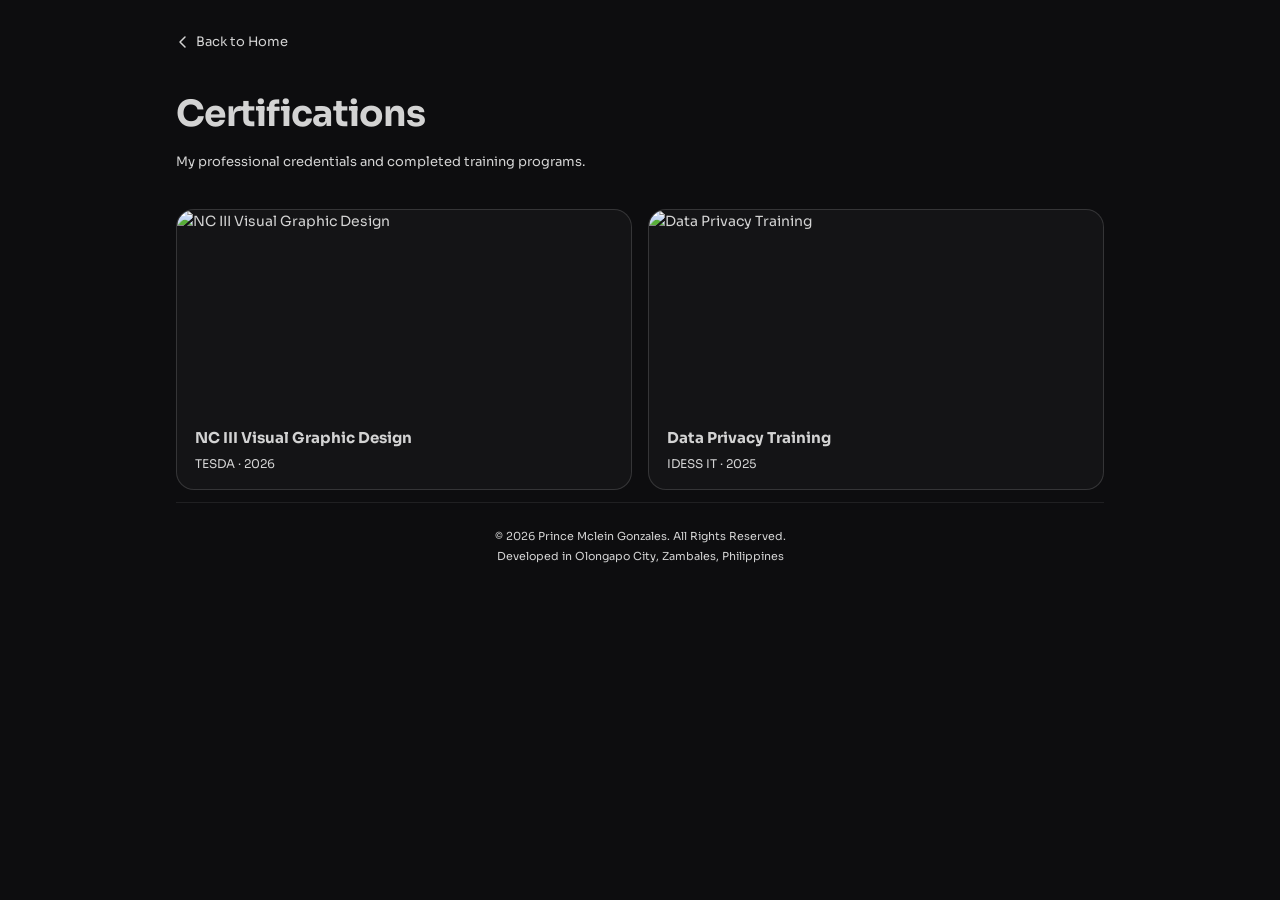
==== pages/certifications.html @ 9272aa9a "Add files via upload" ====
<!DOCTYPE html>
<html lang="en">
<head>
<meta charset="UTF-8">
<meta name="viewport" content="width=device-width, initial-scale=1.0">
<title>Certifications — Prince Mclein Gonzales</title>
<link rel="preconnect" href="https://fonts.googleapis.com">
<link href="https://fonts.googleapis.com/css2?family=Sora:wght@300;400;500;600;700&family=DM+Serif+Display:ital@0;1&family=JetBrains+Mono:wght@400;500&display=swap" rel="stylesheet">
<link rel="stylesheet" href="../css/style.css">
<script>
  if (localStorage.getItem('mode') === 'light') {
    document.documentElement.classList.add('light');
  }
</script>
</head>
<body>

<main class="certs-page">

  <a href="index.html" class="back-link">
    <svg width="14" height="14" viewBox="0 0 14 14" fill="none">
      <path d="M9 2L4 7l5 5" stroke="currentColor" stroke-width="1.5" stroke-linecap="round" stroke-linejoin="round"/>
    </svg>
    Back to Home
  </a>

  <h1 class="page-heading">Certifications</h1>
  <p class="page-subtitle">My professional credentials and completed training programs.</p>

  <div class="certs-grid">

    <article class="cert-card" data-img="../images/Visual Graphics Design - NATIONAL CERTIFICATE III.jpg">
      <img src="../images/Visual Graphics Design - NATIONAL CERTIFICATE III.jpg" alt="NC III Visual Graphic Design" class="cert-preview">
      <div class="cert-info">
        <h2 class="cert-card-name">NC III Visual Graphic Design</h2>
        <p class="cert-card-org">TESDA · 2026</p>
      </div>
    </article>

    <article class="cert-card" data-img="../images/PHILIPPINE DATA PRIVACY BASICS.jpg">
      <img src="../images/PHILIPPINE DATA PRIVACY BASICS.jpg" alt="Data Privacy Training" class="cert-preview">
      <div class="cert-info">
        <h2 class="cert-card-name">Data Privacy Training</h2>
        <p class="cert-card-org">IDESS IT · 2025</p>
      </div>
    </article>

    <!-- Copy article block above to add more certifications -->

  </div>

  <footer>
    <div>© 2026 Prince Mclein Gonzales. All Rights Reserved.</div>
    <div>Developed in Olongapo City, Zambales, Philippines</div>
  </footer>

</main>

<button class="scroll-to-top" id="scrollToTopBtn" aria-label="Scroll to top" title="Scroll to top">
  <svg width="20" height="20" viewBox="0 0 20 20" fill="none">
    <path d="M4 9L10 5L16 9M10 5V18" stroke="currentColor" stroke-width="2" stroke-linecap="round" stroke-linejoin="round"/>
  </svg>
</button>

<script src="../js/script.js"></script>
</body>
</html>
---- css/style.css ----
*, *::before, *::after { 
  box-sizing: border-box; 
  margin: 0; 
  padding: 0; 
}

  :root {
    --bg: #0d0d0f;
    --surface: #141416;
    --surface2: #1a1a1e;
    --surface3: #222228;
    --border: rgba(255,255,255,0.08);
    --border2: rgba(255,255,255,0.14);
    --text: #D3D3D3;
    --muted: #D3D3D3;
    --accent: #c9f73a;
    --accent2: #7dd3fc;
    --accent3: #f472b6;
    --radius: 12px;
    --radius-lg: 18px;
  }

  html { 
    scroll-behavior: smooth; 
  }

  body {
    background: var(--bg);
    color: var(--text);
    font-family: 'Sora', sans-serif;
    font-size: 14px;
    line-height: 1.6;
    min-height: 100vh;
  }

  body.light {
   --bg: #f5f4ef;
  --surface: #ffffff;
  --surface2: #f0efe8;
  --surface3: #e8e7df;
  --border: rgba(0,0,0,0.08);
  --border2: rgba(0,0,0,0.16);
  --text: #1a1a1e;
  --accent: #5a8a00;
  --accent2: #0369a1;
  --accent3: #be185d;
  --muted: black;
  }

  body.light .hero-name {
    color: black;
  }

  body.light .hero-location {
    color: black;
  }

  body.light .hero-title {
    color: black;
  }

  body.light .hero-title span {
    color: black;
  }
  /* ── LAYOUT ── */
  .page {
    max-width: 1050px;
    margin: 0 auto;
    padding: 24px 16px 48px;
  }

  .grid {
    display: grid;
    grid-template-columns: 1fr 1fr;
    gap: 12px;
  }

  .grid-left { display: flex; flex-direction: column; gap: 12px; }
  .grid-right {
  display: flex;
  flex-direction: column;
  gap: 12px;
  }

  .grid-right .card:last-child {
  flex: 1;
  }

  /* ── CARD ── */
  .card {
    background: var(--surface);
    border: 2px solid var(--border);
    border-radius: 8px;
    padding: 25px;
    position: relative;
    overflow: hidden;
  }

  .card-title {
    font-size: 12px;
    font-weight: 600;
    letter-spacing: 0.08em;
    text-transform: uppercase;
    color: var(--muted);
    margin-bottom: 16px;
  }

  .view-all {
    position: absolute;
    top: 20px;
    right: 20px;
    font-size: 12px;
    color: var(--muted);
    text-decoration: none;
    display: flex;
    align-items: center;
    gap: 4px;
    transition: color 0.2s;
  }
  .view-all:hover { color: var(--accent); }

  /* ── HERO CARD ── */
  .hero {
    position: relative;
    display: flex;
    align-items: center;
    justify-content: space-between;
    gap: 24px;
    margin-bottom: 30px;
  }

  .hero-avatar {
    margin-right: 15px;
    width: 163px;
    height: 160px;
    border-radius: 10px;
    overflow: hidden;
    flex-shrink: 0;
  }

  .hero-avatar img {
    width: 100%;
    height: 100%;
    object-fit: cover;
  }

  .hero-info {
    flex: 1; 
  }

  .hero-name {
    font-size: 32px;
    font-weight: 700;
    letter-spacing: -0.02em;
    display: flex;
    align-items: center;
    gap: 8px;
    margin-bottom: 4px;
    color: #ffffff;
    font-weight: bolder;
  }

  .verified {
    width: 18px;
    height: 18px;
    background: var(--accent2);
    border-radius: 50%;
    display: flex;
    align-items: center;
    justify-content: center;
  }

  .verified svg { 
    width: 12px;
    height: 12px; }

  .hero-location {
    letter-spacing: -0.01em;
    font-size: 15px;
    color: var(--muted);
    display: flex;
    align-items: center;
    gap: 6px;
    margin-bottom: 6px;
    color: #ffffff;
  }

  .hero-title {
    letter-spacing: -0.01em;
    font-size: 16px;
    color: #ffffff;
    font-weight: bold;
    margin-bottom: 14px;
  }

  .hero-title span {
    color: #ffffff;
    font-weight: 500;
  }

  .hero-btns {
    display: flex;
    gap: 10px;
    flex-wrap: wrap;
  } 

  .btn {
    display: inline-flex;
    align-items: center;
    text-align: center;
    gap: 6px;
    padding: 13px 28px;
    border-radius: 8px;
    font-size: 12px;
    font-weight: 500;
    font-family: 'Sora', sans-serif;
    cursor: pointer;
    text-decoration: none;
    transition: all 0.2s;
    border: 1px solid transparent;
  }

  .btn-primary {
    background: #ffffff;
    color: #000000;
    border: none;
  }

  .btn-primary:hover {
    opacity: 0.9;
  }

  body.light .hero .btn-primary {
    background: #000000;
    color: #ffffff;
  }

  .btn-outline {
    background: transparent;
    border: 1px solid var(--border2);
    color: var(--text);
  }

  .btn-outline:hover {
    border-color:  white;
  }

  body.light .hero .btn-outline:hover {
    border-color: #000000;
  }
  .mode-btn {
    position: absolute;
    top: 16px;
    right: 16px;
    width: 38px;
    height: 38px;
    border-radius: 8px;
    background: transparent;
    border: 1px solid var(--border2);
  }

  .mode-btn:hover {
    cursor: pointer;
  }
/* ── HERO RESPONSIVE ── */
@media (max-width: 1024px) {
  .hero {
    position: relative;
    flex-direction: column;
    text-align: center;
    align-items: center;
    gap: 20px;
  }

  .hero-avatar {
    margin: 0 auto;
    width: 120px;
    height: 120px;
  }

  .hero-name {
    font-size: 23px;
    justify-content: center;
  }

  .hero-location {
    justify-content: center;
    font-size: 12px;
  }

  .hero-title {
    font-size: 13px;
  }

  .hero-btns {
    justify-content: center;
    width: 370px;
    flex-direction: column;   
    align-items: stretch;     
    gap: 14px;
  }

  .btn {
    flex: 1;
    justify-content: center;
  }
  .mode-btn {
    position: absolute;
    top: 1px;
    right: 1px;
    width: 30px;
    height: 30px;
    margin: 0 auto;
  }
  }

  /* ── ABOUT ── */
  .about-text {
  font-size: 13px;
  color: var(--muted);  
  line-height: 1.75;
  }

  /* ── EDUCATION ── */
  .edu-school {
    font-weight: 600;
    font-size: 13px;
    color: var(--text);
    margin-bottom: 2px;
  }
  .edu-degree {
    font-size: 12px;
    color: var(--muted);
    margin-bottom: 2px;
  }
  .edu-years {
    font-size: 11px;
    color: var(--muted);
    font-family: 'JetBrains Mono', monospace;
  }

  /* ── CERTS ── */
  .cert-item {
    background: var(--surface2);
    border: 1px solid var(--border);
    border-radius: 8px;
    padding: 10px 14px;
    margin-bottom: 8px;
    cursor: pointer;
    transition: transform 0.2s ease;
  }

  .cert-item:hover {
    transform: scale(1.02);
  }
  
  .modal {
    display: none;
    position: fixed;
    z-index: 9999; /* increase this */
    top: 0;
    left: 0;
    width: 100%;
    height: 100%;
    background: rgba(0,0,0,0.9);
  }

  .cert-item:last-child { margin-bottom: 0; }
  .cert-name { font-size: 12px; font-weight: 500; }
  .cert-org { font-size: 11px; color: var(--muted); margin-top: 2px; }

  /* ── TECH STACK ── */
  .stack-group { margin-bottom: 14px; }
  .stack-group:last-child { margin-bottom: 0; }
  .stack-label {
  font-size: 11px;
  font-weight: 600;
  letter-spacing: 0.06em;
  text-transform: uppercase;
  color: var(--text); /* was --muted */
  margin-bottom: 8px;
  }

  .tags { display: flex; flex-wrap: wrap; gap: 6px; }
  .tag {
  background: var(--surface3);
  border: 1px solid var(--border);
  border-radius: 6px;
  padding: 4px 10px;
  font-size: 11px;
  font-weight: 500;
  color: var(--text); /* was #d0cfc6 — change to this */
  transition: all 0.2s;
  cursor: default;
  }

  .tag:hover {
    border-color: var(--accent);
    color: var(--accent);
    background: rgba(201,247,58,0.06);
  }

  /* ── BEYOND ── */
  .beyond-text {
    font-size: 13px;
    color: var(--muted);
    line-height: 1.7;
    margin-bottom: 16px;
  }

/* ── BEYOND CAROUSEL ── */
.beyond-carousel {
  overflow: hidden;
  border-radius: 8px;
  width: 100%;
}

.beyond-track {
  display: flex;
  gap: 6px;
  will-change: transform;
}

.beyond-img {
  flex: 0 0 calc(33.333% - 4px);
  aspect-ratio: 1;
  background: var(--surface3);
  border-radius: 8px;
  overflow: hidden;
  display: flex;
  align-items: center;
  justify-content: center;
}

.beyond-img img {
  width: 100%;
  height: 100%;
  object-fit: cover;
}

  /* ── EXPERIENCE ── */
  .exp-item {
    display: flex;
    gap: 14px;
    padding: 12px 0;
    border-bottom: 1px solid var(--border);
  }
  .exp-item:last-child { border-bottom: none; padding-bottom: 0; }
  .exp-item:first-child { padding-top: 0; }

  .exp-dot {
    width: 8px;
    height: 8px;
    border-radius: 50%;
    flex-shrink: 0;
    margin-top: 5px;
  }
  .exp-dot.active { background: var(--accent); box-shadow: 0 0 0 3px rgba(201,247,58,0.2); }
  .exp-dot.past { background: var(--surface3); border: 1px solid var(--border2); }

  .exp-content { flex: 1; }
  .exp-role {
    font-size: 13px;
    font-weight: 600;
    color: var(--text);
    margin-bottom: 2px;
  }
  .exp-company {
    font-size: 12px;
    color: var(--muted);
  }
  .exp-year {
    font-size: 11px;
    color: var(--muted);
    font-family: 'JetBrains Mono', monospace;
    flex-shrink: 0;
    margin-top: 3px;
  }

    /* ── EXPERIENCE PAGE ── */
  .exp-page {
    max-width: 960px;
    margin: 0 auto;
    padding: 32px 16px 64px;
  }

  .exp-page-list {
    display: flex;
    flex-direction: column;
    gap: 0;
  }

  .exp-page-item {
    display: flex;
    gap: 20px;
  }

  .exp-page-left {
    display: flex;
    flex-direction: column;
    align-items: center;
    flex-shrink: 0;
  }

  .exp-page-dot {
    width: 12px;
    height: 12px;
    border-radius: 50%;
    flex-shrink: 0;
    margin-top: 4px;
  }

  .exp-page-dot.active {
    background: var(--accent);
    box-shadow: 0 0 0 3px rgba(201,247,58,0.2);
  }

  .exp-page-dot.past {
    background: var(--surface3);
    border: 1px solid var(--border2);
  }

  .exp-page-line {
    width: 1px;
    flex: 1;
    background: var(--border2);
    margin: 6px 0;
    min-height: 24px;
  }

  .exp-page-item:last-child .exp-page-line {
    display: none;
  }

  .exp-page-content {
    background: var(--surface);
    border: 1px solid var(--border2);
    border-radius: var(--radius-lg);
    padding: 20px 24px;
    margin-bottom: 16px;
    flex: 1;
    transition: border-color 0.2s;
  }

  .exp-page-content:hover {
    border-color: var(--accent);
  }

  .exp-page-header {
    display: flex;
    justify-content: space-between;
    align-items: flex-start;
    margin-bottom: 10px;
  }

  .exp-page-role {
    font-size: 15px;
    font-weight: 700;
    color: var(--text);
    margin-bottom: 3px;
  }

  .exp-page-company {
    font-size: 12px;
    color: var(--muted);
  }

  .exp-page-year {
    font-size: 11px;
    color: var(--muted);
    font-family: 'JetBrains Mono', monospace;
    flex-shrink: 0;
  }

  .exp-page-desc {
    font-size: 12px;
    color: var(--muted);
    line-height: 1.7;
    margin-bottom: 14px;
  }

  .exp-page-tags {
    display: flex;
    flex-wrap: wrap;
    gap: 6px;
  }

  @media (max-width: 640px) {
    .page-heading { font-size: 28px; }
  }

  /* ── PROJECTS ── */
  .projects-grid {
    display: grid;
    grid-template-columns: 1fr 1fr;
    gap: 10px;
  }

  .project-card {
    background: var(--surface2);
    border: 1px solid var(--border);
    border-radius: 12px;
    overflow: hidden;
    transition: transform 0.2s, border-color 0.2s;
    cursor: pointer;
  }
  .project-card:hover { transform: translateY(-2px); border-color: var(--border2); }

  .project-thumb {
    height: 100px;
    background: var(--surface3);
    display: flex;
    align-items: center;
    justify-content: center;
    font-size: 28px;
    overflow: hidden;
    position: relative;
  }

  .project-thumb-pawslive { background: linear-gradient(135deg, #1a2744 0%, #0f1c3a 100%); }
  .project-thumb-mrbeans { background: linear-gradient(135deg, #1e3a2f 0%, #0f2219 100%); }
  .project-thumb-kodecraze { background: linear-gradient(135deg, #1a1a3e 0%, #0d0d28 100%); }
  .project-thumb-oneclique { background: linear-gradient(135deg, #3a1a1a 0%, #280d0d 100%); }

  .project-label {
    position: absolute;
    top: 8px; left: 8px;
    background: rgba(0,0,0,0.6);
    border-radius: 4px;
    padding: 3px 8px;
    font-size: 10px;
    font-family: 'JetBrains Mono', monospace;
    color: var(--accent);
  }

  .project-body { padding: 12px; }
  .project-name {
    font-size: 13px;
    font-weight: 600;
    margin-bottom: 4px;
  }
  .project-desc {
    font-size: 11px;
    color: var(--muted);
    line-height: 1.5;
    margin-bottom: 10px;
  }
  .project-link {
    font-size: 11px;
    color: var(--accent2);
    text-decoration: none;
    font-family: 'JetBrains Mono', monospace;
  }
  .project-link:hover { text-decoration: underline; }

  .project-btn {
    display: inline-flex;
    align-items: center;
    gap: 4px;
    padding: 5px 12px;
    border: 1px solid var(--border2);
    border-radius: 6px;
    font-size: 11px;
    color: var(--text);
    text-decoration: none;
    background: transparent;
    cursor: pointer;
    transition: all 0.2s;
    font-family: 'Sora', sans-serif;
  }
  .project-btn:hover { border-color: var(--accent); color: var(--accent); }

  /* ── RECOMMENDATIONS ── */
  .rec-quote {
    font-family: 'DM Serif Display', serif;
    font-style: italic;
    font-size: 16px;
    line-height: 1.6;
    color: var(--text);
    margin-bottom: 12px;
    padding-left: 16px;
    border-left: 2px solid var(--accent);
  }
  .rec-author {
    font-size: 12px;
    color: var(--muted);
    padding-left: 16px;
  }

  .rec-slide {
    display: none;
    opacity: 0;
    transform: translateX(40px);
    transition: opacity 0.4s ease, transform 0.4s ease;
  }

  .rec-slide.active {
    display: block;
    opacity: 1;
    transform: translateX(0);
  }
  .rec-carousel {
    min-height: 90px;
  }

  /* ── GALLERY ── */
  .gallery-grid {
    display: grid;
    grid-template-columns: repeat(3, 1fr);
    gap: 6px;
  }

  .gallery-img {
    aspect-ratio: 1;
    background: var(--surface3);
    border-radius: 8px;
    overflow: hidden;
    display: flex;
    align-items: center;
    justify-content: center;
    font-size: 22px;
    transition: transform 0.2s;
    cursor: pointer;
  }

  .gallery-img:hover { 
    transform: scale(1.03); 
  }

  .gallery-img img {
    width: 100%;
    height: 100%;
    object-fit: cover;
  }
    /* ── GALLERY PAGE ── */
  .gallery-page {
    max-width: 960px;
    margin: 0 auto;
    padding: 32px 16px 64px;
  }

  .gallery-page-grid {
    display: grid;
    grid-template-columns: repeat(3, 1fr);
    gap: 16px;
  }

  .gallery-card {
    background: var(--surface);
    border: 1px solid var(--border2);
    border-radius: var(--radius-lg);
    overflow: hidden;
    transition: transform 0.2s, border-color 0.2s;
    cursor: pointer;
  }

  .gallery-card:hover {
    transform: translateY(-2px);
    border-color: var(--accent);
  }

  .gallery-card-img {
    width: 100%;
    aspect-ratio: 1;
    background: var(--surface3);
    overflow: hidden;
  }

  .gallery-card-img img {
    width: 100%;
    height: 100%;
    object-fit: cover;
    display: block;
    transition: transform 0.3s ease;
  }

  .gallery-card:hover .gallery-card-img img {
    transform: scale(1.04);
  }

  .gallery-card-info {
    padding: 10px 14px 14px;
  }

  .gallery-card-desc {
    font-size: 12px;
    color: var(--muted);
    line-height: 1.6;
  }

  @media (max-width: 640px) {
    .gallery-page-grid { grid-template-columns: repeat(2, 1fr); }
    .page-heading { font-size: 28px; }
  }

  /* ── CONTACT CARD ── */
  .contact-grid {
    display: grid;
    grid-template-columns: 1fr 1fr;
    gap: 12px;
    align-items: start;
  }

  .cta-text {
    font-family: 'DM Serif Display', serif;
    font-size: 28px;
    line-height: 1.2;
    margin-bottom: 12px;
  }

  .cta-sub {
    font-size: 12px;
    color: var(--muted);
    line-height: 1.7;
    margin-bottom: 20px;
  }

  .social-links {
    display: flex;
    gap: 8px;
    margin-top: 16px;
  }

  .social-link {
    width: 34px; height: 34px;
    border-radius: 8px;
    border: 1px solid var(--border2);
    display: flex;
    align-items: center;
    justify-content: center;
    text-decoration: none;
    color: var(--muted);
    font-size: 14px;
    transition: all 0.2s;
  }
  .social-link:hover { border-color: var(--accent); color: var(--accent); }

  .contact-methods { display: flex; flex-direction: column; gap: 8px; }

  .contact-item {
    background: var(--surface2);
    border: 1px solid var(--border);
    border-radius: 10px;
    padding: 12px 16px;
    display: flex;
    align-items: center;
    gap: 12px;
    text-decoration: none;
    transition: border-color 0.2s;
  }
  .contact-item:hover { border-color: var(--accent); }

  .contact-icon {
    width: 32px; height: 32px;
    border-radius: 8px;
    background: var(--surface3);
    display: flex;
    align-items: center;
    justify-content: center;
    font-size: 14px;
    flex-shrink: 0;
    color: var(--muted);
  }

  .contact-label { font-size: 10px; color: var(--muted); text-transform: uppercase; letter-spacing: 0.06em; }
  .contact-value { font-size: 12px; color: var(--text); font-weight: 500; margin-top: 1px; }

  /* ── FOLLOW ME LABEL ── */
  .section-label {
    font-size: 10px;
    font-weight: 600;
    letter-spacing: 0.1em;
    text-transform: uppercase;
    color: var(--muted);
    margin-bottom: 10px;
  }

  /* ── SCROLL TO TOP BUTTON ── */
  .scroll-to-top {
    position: fixed;
    bottom: 24px;
    right: 24px;
    width: 48px;
    height: 48px;
    border-radius: 50%;
    background: #ffffff;
    color: #0d0d0f;
    border: none;
    cursor: pointer;
    display: none;
    align-items: center;
    justify-content: center;
    box-shadow: 0 4px 16px rgba(0, 0, 0, 0.3);
    z-index: 999;
    transition: all 0.3s ease;
  }

  .scroll-to-top:hover {
    background: #f0f0f0;
    transform: scale(1.1);
  }

  .scroll-to-top.visible {
    display: flex;
  }

  .scroll-to-top svg {
    color: #0d0d0f;
  }

  @media (max-width: 768px) {
    .scroll-to-top {
      width: 44px;
      height: 44px;
      bottom: 16px;
      right: 16px;
    }

    .scroll-to-top svg {
      width: 18px;
      height: 18px;
    }
  }

  /* ── FOOTER ── */
  footer {
    text-align: center;
    padding: 24px 0 0;
    font-size: 11px;
    color: var(--muted);
    border-top: 1px solid var(--border);
    margin-top: 12px;
    line-height: 1.8;
  }

  /* ── ANIMATIONS ── */
  @keyframes fadeUp {
    from { opacity: 0; transform: translateY(16px); }
    to { opacity: 1; transform: translateY(0); }
  }

  .hero-card { animation: fadeUp 0.5s ease both; }
  .grid-left .card:nth-child(1) { animation: fadeUp 0.5s 0.1s ease both; }
  .grid-left .card:nth-child(2) { animation: fadeUp 0.5s 0.15s ease both; }
  .grid-left .card:nth-child(3) { animation: fadeUp 0.5s 0.2s ease both; }
  .grid-left .card:nth-child(4) { animation: fadeUp 0.5s 0.25s ease both; }
  .grid-right .card:nth-child(1) { animation: fadeUp 0.5s 0.12s ease both; }
  .grid-right .card:nth-child(2) { animation: fadeUp 0.5s 0.18s ease both; }
  .grid-right .card:nth-child(3) { animation: fadeUp 0.5s 0.22s ease both; }
  .grid-right .card:nth-child(4) { animation: fadeUp 0.5s 0.28s ease both; }

  /* ── PROJECT THUMB CONTENT ── */
  .thumb-brand {
    display: flex;
    flex-direction: column;
    align-items: center;
    justify-content: center;
    height: 100%;
    padding: 12px;
    text-align: center;
  }
  .thumb-icon { font-size: 26px; margin-bottom: 6px; }
  .thumb-name { font-size: 11px; font-weight: 600; color: rgba(255,255,255,0.85); }
  .thumb-tagline { font-size: 9px; color: rgba(255,255,255,0.45); margin-top: 2px; }

  @media (max-width: 640px) {
    .grid { grid-template-columns: 1fr; }
    .hero-card { flex-direction: column; text-align: center; }
    .hero-btns { justify-content: center; }
    .contact-grid { grid-template-columns: 1fr; }
    .projects-grid { grid-template-columns: 1fr; }
  }

/* -- Certifications Page Specific Styles -- */
  .certs-page {
    max-width: 960px;
    margin: 0 auto;
    padding: 32px 16px 64px;
  }

  .cert-preview-img img {
    width: 110%;
    height: 110%;
    object-fit: cover;
  }
  .back-link {
    display: inline-flex;
    align-items: center;
    gap: 6px;
    font-size: 13px;
    color: var(--muted);
    text-decoration: none;
    margin-bottom: 32px;
    transition: color 0.2s;
  }
  .back-link:hover { color: var(--text); }

  .page-heading {
    font-size: 36px;
    font-weight: 700;
    letter-spacing: -0.02em;
    color: var(--text);
    margin-bottom: 10px;
  }

  .page-subtitle {
    font-size: 13px;
    color: var(--muted);
    margin-bottom: 36px;
    line-height: 1.6;
  }

  .certs-grid {
    display: grid;
    grid-template-columns: 1fr 1fr;
    gap: 16px;
  }

  .cert-card {
    background: var(--surface);
    border: 1px solid var(--border2);
    border-radius: var(--radius-lg);
    overflow: hidden;
    transition: transform 0.2s, border-color 0.2s;
    cursor: pointer;
    text-decoration: none;
    display: block;
  }
  .cert-card:hover {
    transform: translateY(-2px);
    border-color: var(--accent);
  }

  .cert-preview {
    width: 100%;
    height: 200px;
    object-fit: cover;
    display: block;
  }

  .cert-preview-placeholder {
    width: 100%;
    height: 200px;
    background: var(--surface2);
    display: flex;
    align-items: center;
    justify-content: center;
    border-bottom: 1px solid var(--border);
  }

  .cert-preview-inner {
    width: 85%;
    height: 80%;
    background: var(--surface3);
    border-radius: 8px;
    display: flex;
    flex-direction: column;
    align-items: center;
    justify-content: center;
    gap: 8px;
    border: 1px solid var(--border2);
  }

  .cert-preview-icon { font-size: 28px; }

  .cert-preview-text {
    font-size: 10px;
    color: var(--muted);
    font-family: 'JetBrains Mono', monospace;
    text-transform: uppercase;
    letter-spacing: 0.06em;
  }

  .cert-info { padding: 16px 18px; }

  .cert-card-name {
    font-size: 15px;
    font-weight: 700;
    color: var(--text);
    margin-bottom: 4px;
  }

  .cert-card-org {
    font-size: 12px;
    color: var(--muted);
  }

  @media (max-width: 640px) {
    .certs-grid { grid-template-columns: 1fr; }
    .page-heading { font-size: 28px; }
  }

  /* -- PROJECTS PAGE Specific Styles -- */
  .projects-page {
    max-width: 960px;
    margin: 0 auto;
    padding: 32px 16px 64px;
  }

  .back-link {
    display: inline-flex;
    align-items: center;
    gap: 6px;
    font-size: 13px;
    color: var(--muted);
    text-decoration: none;
    margin-bottom: 32px;
    transition: color 0.2s;
  }
  .back-link:hover { color: var(--text); }

  .page-heading {
    font-size: 36px;
    font-weight: 700;
    letter-spacing: -0.02em;
    color: var(--text);
    margin-bottom: 10px;
  }

  .page-subtitle {
    font-size: 13px;
    color: var(--muted);
    margin-bottom: 36px;
    line-height: 1.6;
  }

  /* ── PROJECTS GRID ── */
  .all-projects-grid {
    display: grid;
    grid-template-columns: 1fr 1fr;
    gap: 16px;
  }

  .proj-card {
    background: var(--surface);
    border: 1px solid var(--border2);
    border-radius: var(--radius-lg);
    overflow: hidden;
    transition: transform 0.2s, border-color 0.2s;
    display: block;
    text-decoration: none;
  }
  .proj-card:hover {
    transform: translateY(-2px);
    border-color: var(--accent);
  }

  /* ── PROJECT SCREENSHOT ── */
  .proj-screenshot {
    width: 100%;
    height: 220px;
    object-fit: cover;
    object-position: top;
    display: block;
  }

  /* ── PLACEHOLDER (when no image) ── */
  .proj-placeholder {
    width: 100%;
    height: 220px;
    background: var(--surface2);
    display: flex;
    align-items: center;
    justify-content: center;
    border-bottom: 1px solid var(--border);
  }

  .proj-placeholder-inner {
    width: 85%;
    height: 80%;
    background: var(--surface3);
    border-radius: 8px;
    display: flex;
    align-items: center;
    justify-content: center;
    border: 1px solid var(--border2);
    font-size: 10px;
    color: var(--muted);
    font-family: 'JetBrains Mono', monospace;
    text-transform: uppercase;
    letter-spacing: 0.06em;
  }

  /* ── PROJECT INFO ── */
  .proj-info {
    padding: 16px 18px 18px;
  }

  .proj-name {
    font-size: 16px;
    font-weight: 700;
    color: var(--text);
    margin-bottom: 5px;
  }

  .proj-desc {
    font-size: 12px;
    color: var(--muted);
    line-height: 1.6;
    margin-bottom: 14px;
  }

  .proj-link {
    display: inline-flex;
    align-items: center;
    gap: 5px;
    font-size: 11px;
    font-family: 'JetBrains Mono', monospace;
    color: var(--accent2);
    text-decoration: none;
    transition: opacity 0.2s;
  }
  .proj-link:hover { opacity: 0.7; }

  @media (max-width: 640px) {
    .all-projects-grid { grid-template-columns: 1fr; }
    .page-heading { font-size: 28px; }
  }

  /* -- Tech Stack Page Specific Styles -- */
  .stack-page {
    max-width: 960px;
    margin: 0 auto;
    padding: 32px 16px 64px;
  }

  .back-link {
    display: inline-flex;
    align-items: center;
    gap: 6px;
    font-size: 13px;
    color: var(--muted);
    text-decoration: none;
    margin-bottom: 32px;
    transition: color 0.2s;
  }
  .back-link:hover { color: var(--text); }

  .page-heading {
    font-size: 36px;
    font-weight: 700;
    letter-spacing: -0.02em;
    color: var(--text);
    margin-bottom: 10px;
  }

  .page-subtitle {
    font-size: 13px;
    color: var(--muted);
    margin-bottom: 36px;
    line-height: 1.6;
  }

  /* ── GRID ── */
  .stack-grid {
    display: grid;
    grid-template-columns: 1fr 1fr;
    gap: 16px;
  }

  .stack-card {
    background: var(--surface);
    border: 1px solid var(--border2);
    border-radius: var(--radius-lg);
    padding: 24px;
  }

  .stack-card-title {
    font-size: 15px;
    font-weight: 700;
    color: var(--text);
    margin-bottom: 18px;
    display: flex;
    align-items: center;
    gap: 10px;
  }

  .stack-card-title i {
    font-size: 16px;
    color: var(--accent);
  }

  .stack-tags {
    display: flex;
    flex-wrap: wrap;
    gap: 8px;
  }

  .stack-tag {
    border: 1px solid var(--border2);
    border-radius: 7px;
    padding: 5px 12px;
    font-size: 12px;
    font-weight: 500;
    color: var(--text);
    background: transparent;
  }

  @media (max-width: 640px) {
    .stack-grid { grid-template-columns: 1fr; }
    .page-heading { font-size: 28px; }
  }

  /* ═══════════════════════════════
   RESPONSIVE — TABLET (max 768px)
   ═══════════════════════════════ */
@media (max-width: 768px) {

  /* ── INDEX: Main grid → single column ── */
  .grid {
    grid-template-columns: 1fr;
  }

  /* ── INDEX: Hero buttons full width ── */
  .hero-btns {
    width: 100%;
  }

  /* ── INDEX: Projects grid → single column ── */
  .projects-grid {
    grid-template-columns: 1fr;
  }

  /* ── INDEX: Contact grid → single column ── */
  .contact-grid {
    grid-template-columns: 1fr;
  }

  /* ── INDEX: Gallery grid → 2 columns ── */
  .gallery-grid {
    grid-template-columns: repeat(2, 1fr);
  }

  /* ── CERTS PAGE: 1 column ── */
  .certs-grid {
    grid-template-columns: 1fr;
  }

  /* ── PROJECTS PAGE: 1 column ── */
  .all-projects-grid {
    grid-template-columns: 1fr;
  }

  /* ── STACK PAGE: 1 column ── */
  .stack-grid {
    grid-template-columns: 1fr;
  }

  /* ── GALLERY PAGE: 2 columns ── */
  .gallery-page-grid {
    grid-template-columns: repeat(2, 1fr);
  }

  /* ── PAGE HEADINGS ── */
  .page-heading {
    font-size: 28px;
  }

  .cta-text {
    font-size: 22px;
  }

  /* ── EXP PAGE: tighter padding ── */
  .exp-page-content {
    padding: 16px;
  }

  .exp-page-role {
    font-size: 13px;
  }

  /* ── CARD padding reduce ── */
  .card {
    padding: 18px;
  }
}

/* ═══════════════════════════════
   RESPONSIVE — MOBILE (max 480px)
   ═══════════════════════════════ */
@media (max-width: 480px) {

  /* ── PAGE padding ── */
  .page, .certs-page, .gallery-page,
  .exp-page, .projects-page, .stack-page {
    padding: 20px 12px 48px;
  }

  /* ── HERO ── */
  .hero-name {
    font-size: 20px;
  }

  .hero-avatar {
    width: 90px;
    height: 90px;
  }

  /* ── HERO BTNS: full width stack ── */
  .hero-btns {
    width: 100%;
    flex-direction: column;
    align-items: stretch;
  }

  /* ── GALLERY: 1 column on small phones ── */
  .gallery-grid {
    grid-template-columns: repeat(2, 1fr);
  }

  .gallery-page-grid {
    grid-template-columns: 1fr;
  }

  /* ── CERTS: 1 column ── */
  .certs-grid {
    grid-template-columns: 1fr;
  }

  /* ── CERT PREVIEW height reduce ── */
  .cert-preview {
    height: 160px;
  }

  /* ── PAGE HEADING ── */
  .page-heading {
    font-size: 24px;
  }

  .page-subtitle {
    font-size: 12px;
    margin-bottom: 24px;
  }

  /* ── BACK LINK ── */
  .back-link {
    margin-bottom: 20px;
    font-size: 12px;
  }

  /* ── EXP PAGE: reduce gap ── */
  .exp-page-item {
    gap: 12px;
  }

  .exp-page-content {
    padding: 14px;
  }

  .exp-page-role {
    font-size: 13px;
  }

  .exp-page-desc {
    font-size: 11px;
  }

  /* ── STACK CARD ── */
  .stack-card {
    padding: 16px;
  }

  /* ── CONTACT VALUE wrap ── */
  .contact-value {
    font-size: 11px;
    word-break: break-all;
  }

  /* ── FOOTER ── */
  footer {
    font-size: 10px;
  }

  /* ── REC QUOTE ── */
  .rec-quote {
    font-size: 14px;
  }

  /* ── PROJECTS GRID ── */
  .all-projects-grid {
    grid-template-columns: 1fr;
  }

  /* ── STACK GRID ── */
  .stack-grid {
    grid-template-columns: 1fr;
  }
}

/* ═══════════════════════════════
   POPUP / LIGHTBOX RESPONSIVE
   ═══════════════════════════════ */
@media (max-width: 768px) {
  
  .lightbox-wrapper {
    max-width: 95vw !important;
  }
}
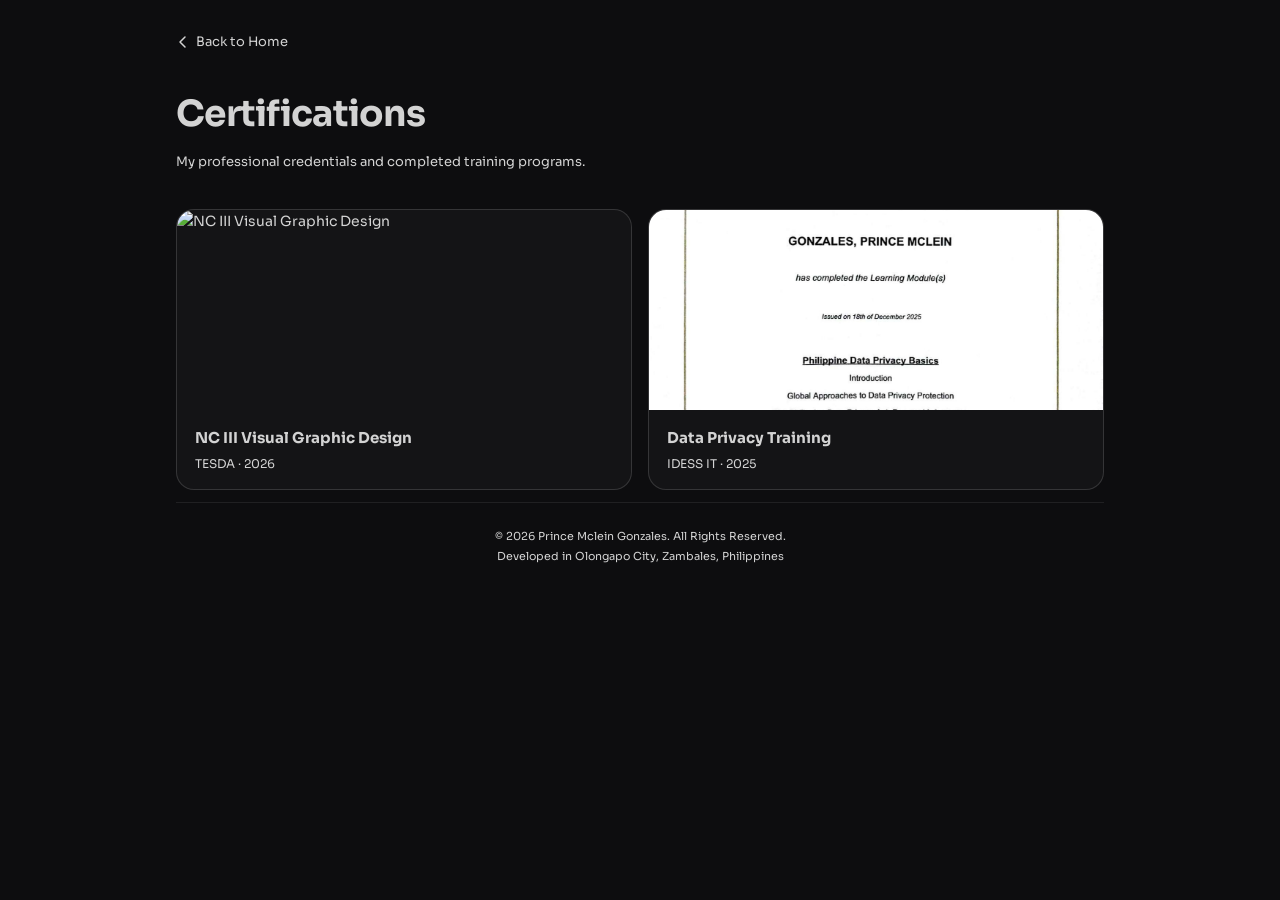
==== commit 63ef9346: "Update the images in certification" ====
--- a/pages/certifications.html
+++ b/pages/certifications.html
@@ -17,7 +17,7 @@
 
 <main class="certs-page">
 
-  <a href="index.html" class="back-link">
+  <a href="../index.html" class="back-link">
     <svg width="14" height="14" viewBox="0 0 14 14" fill="none">
       <path d="M9 2L4 7l5 5" stroke="currentColor" stroke-width="1.5" stroke-linecap="round" stroke-linejoin="round"/>
     </svg>
@@ -29,16 +29,16 @@
 
   <div class="certs-grid">
 
-    <article class="cert-card" data-img="../images/Visual Graphics Design - NATIONAL CERTIFICATE III.jpg">
-      <img src="../images/Visual Graphics Design - NATIONAL CERTIFICATE III.jpg" alt="NC III Visual Graphic Design" class="cert-preview">
+    <article class="cert-card" data-img="../images/vgd-nc3.jpg">
+      <img src="../images/Visual Graphics Design - vgd-nc3.jpg" alt="NC III Visual Graphic Design" class="cert-preview">
       <div class="cert-info">
         <h2 class="cert-card-name">NC III Visual Graphic Design</h2>
         <p class="cert-card-org">TESDA · 2026</p>
       </div>
     </article>
 
-    <article class="cert-card" data-img="../images/PHILIPPINE DATA PRIVACY BASICS.jpg">
-      <img src="../images/PHILIPPINE DATA PRIVACY BASICS.jpg" alt="Data Privacy Training" class="cert-preview">
+    <article class="cert-card" data-img="../images/philippine-data-privacy-basics.jpg">
+      <img src="../images/philippine-data-privacy-basics.jpg" alt="Data Privacy Training" class="cert-preview">
       <div class="cert-info">
         <h2 class="cert-card-name">Data Privacy Training</h2>
         <p class="cert-card-org">IDESS IT · 2025</p>
@@ -64,4 +64,4 @@
 
 <script src="../js/script.js"></script>
 </body>
-</html>+</html>
--- a/css/style.css
+++ b/css/style.css
@@ -1379,7 +1379,10 @@
    RESPONSIVE — MOBILE (max 480px)
    ═══════════════════════════════ */
 @media (max-width: 480px) {
-
+  .gallery-grid .gallery-img:nth-child(n+5) {
+    display: none;
+  }
+  
   /* ── PAGE padding ── */
   .page, .certs-page, .gallery-page,
   .exp-page, .projects-page, .stack-page {
@@ -1495,4 +1498,4 @@
   .lightbox-wrapper {
     max-width: 95vw !important;
   }
-}+}
